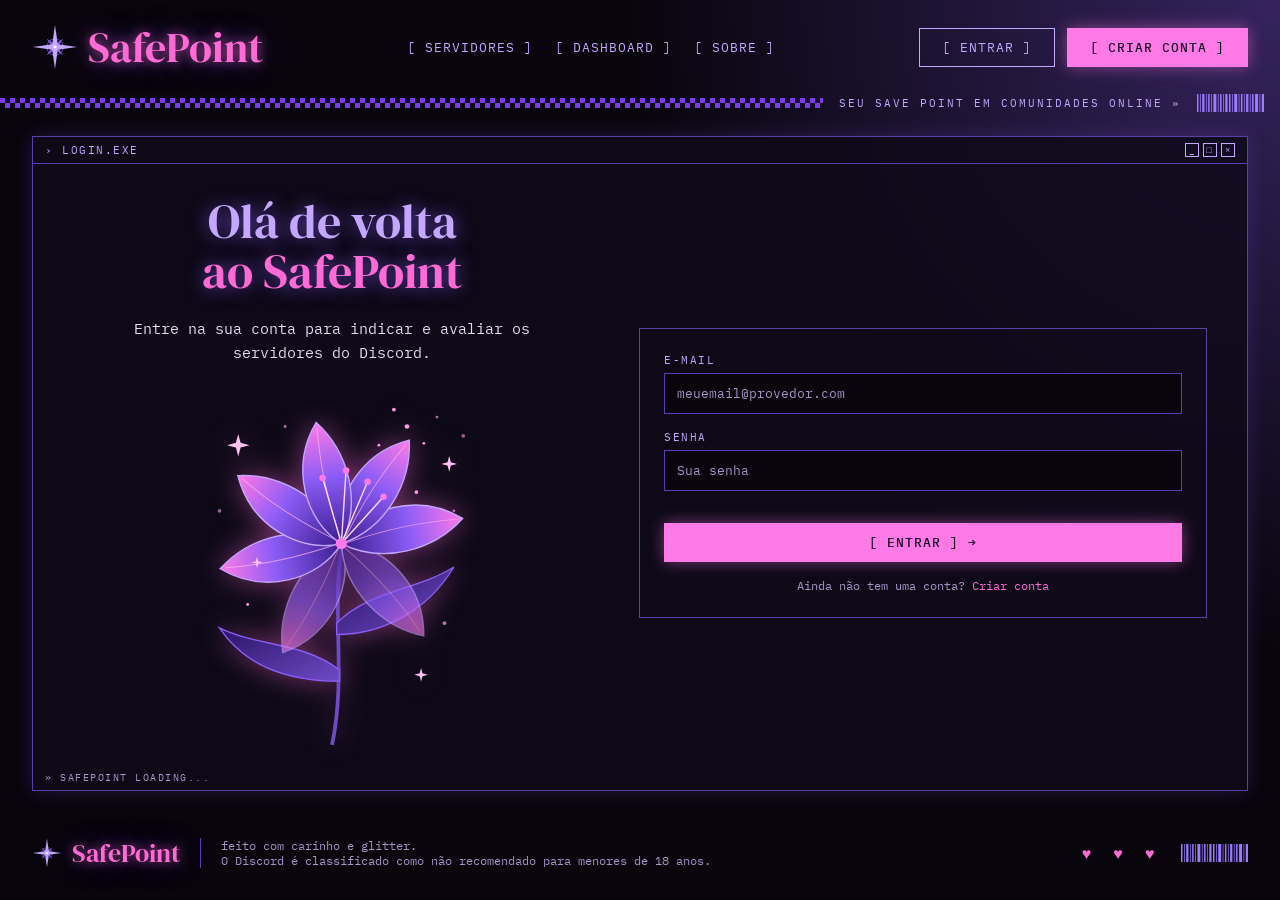
==== public/avaliar-servidor.html @ e0163e92 "feat: feito a tela de avaliacao de servidor e a rota dela" ====
<!DOCTYPE html>
<html lang="pt-br">

<head>
    <meta charset="UTF-8">
    <meta http-equiv="X-UA-Compatible" content="IE=edge">
    <meta name="viewport" content="width=device-width, initial-scale=1.0">

    <title>SafePoint | Avaliar servidor</title>

    <script src="./js/sessao.js"></script>
    <script src="./js/verificar-login.js"></script>
    <script src="./js/avaliar-servidor.js"></script>

    <link rel="stylesheet" href="./css/estilo.css">
    <link rel="stylesheet" href="./css/home.css">
    <link rel="stylesheet" href="./css/cadastro.css">
    <link rel="stylesheet" href="./css/indicar-servidor.css">
    <link rel="stylesheet" href="./css/avaliar-servidor.css">
    <link rel="icon" href="./assets/icon/favicon-safepoint.png" type="image/png">
    <link rel="preconnect" href="https://fonts.gstatic.com">
</head>

<body onload="verificarLogin('avaliar-servidor.html'); atualizarMenu(); iniciarAvaliacao()">
    <!-- MENU -->
    <header>
        <div class="conteudo menu">
            <a href="index.html" class="logo">
                <img src="assets/imgs/home/estrela.svg" alt="">
                SafePoint
            </a>

            <nav class="menu-links">
                <a href="servidores.html">[ Servidores ]</a>
                <a href="dashboard.html">[ Dashboard ]</a>
                <a href="sobre.html">[ Sobre ]</a>
            </nav>

            <div id="div_menu_botoes" class="menu-botoes">
                <a href="login.html" class="botao-contorno">[ Entrar ]</a>
                <a href="cadastro.html" class="botao-destaque">[ Criar conta ]</a>
            </div>
        </div>

        <div class="faixa">
            <div class="faixa-xadrez"></div>
            <p class="faixa-texto">Seu save point em comunidades online »</p>
            <img src="assets/imgs/home/codigo-barras.svg" alt="" class="codigo-barras">
        </div>
    </header>

    <main class="conteudo">
        <!-- AVALIAR SERVIDOR -->
        <section class="janela">
            <div class="janela-barra">
                <span>› avaliar-servidor.exe</span>
                <div class="janela-botoes"><span>_</span><span>□</span><span>×</span></div>
            </div>

            <div class="cadastro">
                <div class="cadastro-apresentacao">
                    <h1 class="inicio-titulo">
                        <span class="titulo-lilas">Avalie o</span><br>
                        <span class="titulo-rosa">servidor</span>
                    </h1>
                    <!-- o nome do servidor foi digitado por uma usuária: entra com textContent -->
                    <p>Você está avaliando <strong id="div_nome_servidor" class="avaliar-nome"></strong></p>

                    <div class="indicar-passos">
                        <p>O que cada nota quer dizer</p>
                        <ol>
                            <li><strong>Segurança:</strong> você se sentiu segura lá?</li>
                            <li><strong>Moderação:</strong> a moderação age quando precisa?</li>
                            <li><strong>Acolhimento:</strong> foi bem recebida ao entrar?</li>
                            <li><strong>Atividade:</strong> o servidor é movimentado?</li>
                            <li><strong>Respeito:</strong> as pessoas se tratam com respeito?</li>
                        </ol>
                    </div>

                    <img src="assets/imgs/home/lirio.svg" alt="" class="lirio">
                </div>

                <div class="cadastro-formulario">
                    <div class="cadastro-linha">
                        <div class="cadastro-campo">
                            <label for="sel_seguranca">Segurança</label>
                            <select id="sel_seguranca">
                                <option value="">Escolha</option>
                                <option value="1">1 ★</option>
                                <option value="2">2 ★★</option>
                                <option value="3">3 ★★★</option>
                                <option value="4">4 ★★★★</option>
                                <option value="5">5 ★★★★★</option>
                            </select>
                        </div>
                        <div class="cadastro-campo">
                            <label for="sel_moderacao">Moderação</label>
                            <select id="sel_moderacao">
                                <option value="">Escolha</option>
                                <option value="1">1 ★</option>
                                <option value="2">2 ★★</option>
                                <option value="3">3 ★★★</option>
                                <option value="4">4 ★★★★</option>
                                <option value="5">5 ★★★★★</option>
                            </select>
                        </div>
                    </div>

                    <div class="cadastro-linha">
                        <div class="cadastro-campo">
                            <label for="sel_acolhimento">Acolhimento</label>
                            <select id="sel_acolhimento">
                                <option value="">Escolha</option>
                                <option value="1">1 ★</option>
                                <option value="2">2 ★★</option>
                                <option value="3">3 ★★★</option>
                                <option value="4">4 ★★★★</option>
                                <option value="5">5 ★★★★★</option>
                            </select>
                        </div>
                        <div class="cadastro-campo">
                            <label for="sel_atividade">Atividade</label>
                            <select id="sel_atividade">
                                <option value="">Escolha</option>
                                <option value="1">1 ★</option>
                                <option value="2">2 ★★</option>
                                <option value="3">3 ★★★</option>
                                <option value="4">4 ★★★★</option>
                                <option value="5">5 ★★★★★</option>
                            </select>
                        </div>
                    </div>

                    <div class="cadastro-linha">
                        <div class="cadastro-campo">
                            <label for="sel_respeito">Respeito</label>
                            <select id="sel_respeito">
                                <option value="">Escolha</option>
                                <option value="1">1 ★</option>
                                <option value="2">2 ★★</option>
                                <option value="3">3 ★★★</option>
                                <option value="4">4 ★★★★</option>
                                <option value="5">5 ★★★★★</option>
                            </select>
                        </div>
                        <div class="cadastro-campo">
                            <label for="sel_toxicidade">Presenciou toxicidade?</label>
                            <select id="sel_toxicidade">
                                <option value="">Escolha</option>
                                <option value="0">Não</option>
                                <option value="1">Sim</option>
                            </select>
                        </div>
                    </div>

                    <div class="cadastro-campo">
                        <label for="ipt_comentario">Comentário (opcional)</label>
                        <textarea id="ipt_comentario" maxlength="500" placeholder="Conte como foi a sua experiência no servidor"></textarea>
                    </div>

                    <p class="cadastro-dica">Dê uma nota de 1 a 5 em cada critério. O comentário pode ter até 500 caracteres. Cada usuária avalia um servidor uma vez só.</p>

                    <div class="alerta_erro">
                        <div class="card_erro" id="cardErro">
                            <span id="mensagem_erro"></span>
                        </div>
                    </div>

                    <button id="btn_avaliar" class="botao-destaque" onclick="avaliar()">[ Enviar avaliação ] →</button>

                    <p class="cadastro-login">Mudou de ideia? <a href="servidores.html">Voltar para os servidores</a></p>
                </div>
            </div>

            <p class="janela-rodape">» safepoint loading...</p>
        </section>
    </main>

    <!-- RODAPÉ -->
    <footer class="conteudo rodape">
        <a href="index.html" class="logo logo-pequeno">
            <img src="assets/imgs/home/estrela.svg" alt="">
            SafePoint
        </a>
        <p>feito com carinho e glitter.<br>O Discord é classificado como não recomendado para menores de 18 anos.</p>
        <span class="coracoes">♥ ♥ ♥</span>
        <img src="assets/imgs/home/codigo-barras.svg" alt="" class="codigo-barras">
    </footer>
</body>

</html>
---- public/css/estilo.css ----
@import url('https://fonts.googleapis.com/css2?family=Barlow:ital,wght@0,100;0,200;0,300;0,400;0,500;0,600;0,700;0,800;0,900;1,100;1,200;1,300;1,400;1,500;1,600;1,700;1,800;1,900&display=swap');

body {
  margin: 0;
  padding: 0;
  font-family: 'Barlow', 'Segoe UI', 'Segoe UI', Tahoma, Geneva, Verdana, sans-serif;
  background-color: black;
}

:root {
  --tamanho-header: 80px;
  --tamanho-banner: calc(100vh - var(--tamanho-header) - var(--tamanho-footer) - 2px);
  --tamanho-login: calc(100vh - var(--tamanho-header) - var(--tamanho-footer) - 2px);
  --tamanho-footer: 65px;
}

.container {
  display: flex;
  width: 80%;
  margin: auto;
}

.header {
  height: var(--tamanho-header);
  border-bottom: 2px solid #32b9cd;
}

.header .container {
  justify-content: space-between;
  align-items: center;
  height: 100%;
}

.header a {
  text-decoration: none;
  color: #e3b062;
}

.agora {
  font-weight: 800;
}

.navbar {
  width: 300px;
  display: flex;
  align-items: center;
  justify-content: space-between;
  list-style: none;
  color: #e3b062;
}

.titulo {
  color: #32b9cd;
  width: fit-content;
  font-weight: 500;
}

.header h1 {
  margin: 0;
}

/* BANNER */

.banner {
  height: var(--tamanho-banner);
  color: white;
  background-image: url('../assets/imgs/bg-jelly-fish-para-home.png');
  background-size: cover;
}

.banner .container {
  justify-content: center;
  align-items: center;
  height: 100%;
}

.banner .container p {
  width: 50%;
  margin: 0;
  padding: 0;
  font-size: 36px;
}

.banner .container span {
  font-weight: 800;
}

/* MISSÃO VISÃO VALORES */

.social {
  background-color: #e5e5e5;
  display: flex;
}

.social .container {
  justify-content: center;
}

.box img {
  width: 170px;
}

.social .container .boxes {
  display: flex;
  justify-content: space-between;
  width: 100%;
  padding: 30px 0;
}

.social p {
  text-align: center;
}

.box {
  display: flex;
  flex-direction: column;
  align-items: center;
}

/* FOOTER */

.footer {
  background-color: #32b9cd;
  height: 150px;
  color: #fff;
  display: flex;
  font-size: 15px;
}

.footer .container {
  justify-content: center;
  text-align: center;
}

.footer .container .version {
  font-size: 12px;
}

/* LOGIN */

.login {
  height: var(--tamanho-login);
  background-image: url('../assets/imgs/bg-jelly-fish-para-home.png');
  background-size: cover;
}

.login .container {
  justify-content: center;
  align-items: center;
  height: 100%;
}

.card {
  width: 50%;
  background-color: #e5e5e5;
  border-radius: 10px;
  display: flex;
  align-items: center;
  justify-content: space-evenly;
  color: palevioletred;
  flex-direction: column;
  height: fit-content;
  padding: 20px 0;
}

.card h2 {
  margin: 0;
  font-size: 30px;
}

.formulario {
  display: flex;
  height: 90%;
  width: 80%;
  justify-content: space-around;
  flex-direction: column;
}

.formulario span {
  font-size: 15px;
  font-weight: 800;
}

.formulario input {
  border: 2px solid #32b9cd;
  text-align: center;
  border-radius: 10px;
  margin: 0;
}

.formulario select {
  border: 2px solid #32b9cd;
  background-color: white;
  color: gray;
  height: 36px;
  text-align: center;
  border-radius: 10px;
  margin: 0;
}

.campo {
  display: flex;
  flex-direction: column;
  justify-content: start;
  padding: 5px 0;
}

.botao {
  cursor: pointer;
  font-family: "Barlow", sans-serif;
  border: 0;
  border-radius: 5px;
  font-weight: 600;
  font-size: 18px;
  color: #fff;
  background-color: #ED145B;
  width: 120px;
  height: 30px;
  align-self: center;
  margin-top: 20px;
}

.loading-div {
  width: 50px;
  display: none;
}

.loading-div img {
  height: 50px;
  width: 50px;
}

#div_erros_login {
  display: none
}

/* FORMULARIO */

.alerta_erro{
  display: flex;
  justify-content: flex-end;
}

.card_erro {
  display: none;
  background-color: #fff;
  color: black;
  width: 230px;
  position: fixed;
  border-radius: 4px;
  border: #ED145B 3px solid;
  padding: 10px;
  margin-right: 10%;
}

.card_erro #mensagem_erro{
  font-weight: 500;
  font-size: 20px;
}

.formulario .tipo_campo {
  font-size: 20px;
  font-weight: 600 !important;
}

.formulario {
  display: flex;
  flex-direction: column;
}

input {
  margin-bottom: 10px;
  border: 2px solid #32b9cd;
  padding: 10px;
  text-align: center;
  border-radius: 10px;
}

.btn {
  font-family: "Barlow", sans-serif;
  border: 0;
  border-radius: 5px;
  font-weight: 600;
  font-size: 18px;
  padding: 10px 15px;
  color: white;
  background-color: #ED145B;
  width: 120px;
  align-self: center;
  margin-top: 5px;
}

.loading-div {
  width: 50px;
  margin: auto;
  display: none;
}

.loading-div img {
  height: 50px;
  width: 50px;
}

/* ALERTA */

#alerta {
  position: absolute;
  right: 0;
  bottom: 0;
}

.mensagem-alarme {
  background-color: white;
  border-radius: 5px;
  width: 300px;
  height: 80px;
  margin: 10px;
  padding: 10px 0;
  display: flex;
  justify-content: space-evenly;
  align-items: center;
}

.mensagem-alarme h3 {
  font-size: 14px;
  margin: 0;
}

.mensagem-alarme .informacao {
  width: 66%;
}

.alarme-sino {
  width: 48px;
  height: 48px;
  animation-name: bell;
  animation-duration: 4s;
  background-image: url('https://cdn-icons-png.flaticon.com/512/1157/1157000.png');
  background-size: cover;
  animation-iteration-count: infinite;
}

@keyframes bell {
  0%   {transform: rotate(25deg)}
  25%  {transform: rotate(-25deg)}
  50%  {transform: rotate(25deg)}
  75%  {transform: rotate(-25deg)}
  100% {transform: rotate(25deg)}
}
---- public/css/home.css ----
@import url('https://fonts.googleapis.com/css2?family=DM+Serif+Display&family=IBM+Plex+Mono:wght@400;500&display=swap');

/* HOME DO SAFEPOINT (o cadastro.html também usa este arquivo para o visual geral) */

:root {
  --cor-fundo: #08050d;
  --cor-borda: #5b3fa8;
  --cor-lilas: #c4a7ff;
  --cor-rosa: #ff6ad5;
  --cor-rosa-botao: #ff7ae6;
  --cor-texto: #e4dcf5;
  --cor-texto-suave: #a596c8;
  --fonte-titulo: 'DM Serif Display', Georgia, serif;
  --fonte-texto: 'IBM Plex Mono', 'Courier New', monospace;
}

* {
  box-sizing: border-box;
}

body {
  font-family: var(--fonte-texto);
  color: var(--cor-texto);
  background-color: var(--cor-fundo);
  /* brilho roxo no canto superior direito */
  background-image: radial-gradient(circle 650px at 100% 0%, rgba(139, 92, 246, 0.35), transparent);
  background-repeat: no-repeat;
}

a {
  text-decoration: none;
  color: inherit;
}

.conteudo {
  max-width: 1400px;
  margin: 0 auto;
  padding: 0 32px;
}

/* BOTÕES */

.botao-destaque,
.botao-contorno {
  display: inline-block;
  padding: 10px 22px;
  font-size: 13px;
  letter-spacing: 1px;
  text-transform: uppercase;
  text-align: center;
  border: 1px solid var(--cor-lilas);
}

.botao-destaque {
  background-color: var(--cor-rosa-botao);
  border-color: var(--cor-rosa-botao);
  color: #1a0b24;
  font-weight: 500;
  box-shadow: 0 0 16px rgba(255, 122, 230, 0.45);
}

.botao-destaque:hover {
  background-color: #ff9bee;
}

.botao-contorno {
  color: var(--cor-lilas);
}

.botao-contorno:hover {
  color: var(--cor-rosa);
  border-color: var(--cor-rosa);
}

/* o Sair não tem href, então o cursor de mãozinha precisa ser colocado */
.botao-sair {
  cursor: pointer;
}

/* MENU */

.menu {
  display: flex;
  align-items: center;
  justify-content: space-between;
  gap: 24px;
  padding-top: 18px;
  padding-bottom: 18px;
}

.logo {
  display: flex;
  align-items: center;
  gap: 10px;
  font-family: var(--fonte-titulo);
  font-size: 42px;
  color: var(--cor-rosa);
  text-shadow: 0 0 12px rgba(255, 106, 213, 0.6), 0 0 28px rgba(139, 92, 246, 0.5);
}

.logo img {
  width: 46px;
}

.menu-links {
  display: flex;
  flex-wrap: wrap;
  justify-content: center;
  gap: 22px;
  white-space: nowrap;
  font-size: 13px;
  letter-spacing: 1px;
  text-transform: uppercase;
  color: var(--cor-lilas);
}

.menu-links a:hover {
  color: var(--cor-rosa);
}

.menu-botoes {
  display: flex;
  gap: 12px;
}

/* FAIXA XADREZ */

.faixa {
  display: flex;
  align-items: center;
  gap: 16px;
  padding-right: 16px;
}

.faixa-xadrez {
  flex: 1;
  height: 10px;
  background-image: url('../assets/imgs/home/xadrez.svg');
  background-size: 20px 10px;
  background-repeat: repeat-x;
}

.faixa-texto {
  margin: 0;
  font-size: 11px;
  letter-spacing: 2px;
  text-transform: uppercase;
  color: var(--cor-lilas);
  white-space: nowrap;
}

.codigo-barras {
  height: 18px;
}

/* JANELAS RETRÔ */

.janela {
  position: relative;
  margin-top: 24px;
  background-color: rgba(15, 10, 25, 0.85);
  border: 1px solid var(--cor-borda);
  box-shadow: 0 0 18px rgba(139, 92, 246, 0.2);
}

.janela-barra {
  display: flex;
  justify-content: space-between;
  align-items: center;
  padding: 6px 12px;
  border-bottom: 1px solid var(--cor-borda);
  font-size: 11px;
  letter-spacing: 1.5px;
  text-transform: uppercase;
  color: var(--cor-lilas);
}

.janela-botoes {
  display: flex;
  gap: 4px;
}

.janela-botoes span {
  width: 14px;
  height: 14px;
  border: 1px solid var(--cor-lilas);
  font-size: 9px;
  line-height: 12px;
  text-align: center;
}

.janela-rodape {
  margin: 0;
  padding: 6px 12px;
  font-size: 10px;
  letter-spacing: 1.5px;
  text-transform: uppercase;
  color: var(--cor-texto-suave);
}

.janela-nota {
  position: absolute;
  top: 36px;
  right: 16px;
  margin: 0;
  font-size: 10px;
  letter-spacing: 1.5px;
  text-transform: uppercase;
  text-align: right;
  color: var(--cor-texto-suave);
}

.lista-lateral {
  list-style: none;
  margin: 0;
  padding: 12px 14px;
  border: 1px solid var(--cor-borda);
  font-size: 11px;
  letter-spacing: 1.5px;
  line-height: 2;
  text-transform: uppercase;
  color: var(--cor-lilas);
}

.lista-sem-borda {
  border: none;
}

.titulo-secao {
  margin: 22px 0;
  font-family: var(--fonte-titulo);
  font-weight: 400;
  font-size: 44px;
  text-align: center;
  color: var(--cor-lilas);
  text-shadow: 0 0 16px rgba(139, 92, 246, 0.8);
}

.estrela-titulo {
  margin: 0 12px;
  font-size: 22px;
  vertical-align: middle;
  color: var(--cor-rosa);
}

/* BANNER PRINCIPAL */

.inicio {
  display: flex;
  align-items: center;
  gap: 24px;
  padding: 32px 24px 16px;
}

.inicio-enfeites {
  display: flex;
  flex-direction: column;
  gap: 20px;
  padding-right: 12px;
  border-right: 1px solid var(--cor-borda);
  font-size: 18px;
  color: var(--cor-rosa);
}

.inicio-texto {
  flex: 1.7;
}

.inicio-titulo {
  margin: 0 0 20px;
  font-family: var(--fonte-titulo);
  font-weight: 400;
  font-size: 48px;
  line-height: 1.05;
  text-shadow: 0 0 18px rgba(139, 92, 246, 0.7);
}

.titulo-lilas {
  color: var(--cor-lilas);
}

.titulo-rosa {
  color: var(--cor-rosa);
}

.inicio-texto p {
  max-width: 440px;
  font-size: 15px;
  line-height: 1.6;
}

.inicio-botoes {
  display: flex;
  flex-wrap: wrap;
  gap: 16px;
  margin-top: 26px;
}

.inicio-arte {
  position: relative;
  flex: 1;
  text-align: center;
}

.lirio {
  position: relative;
  width: 100%;
  max-width: 300px;
  filter: drop-shadow(0 0 14px rgba(255, 106, 213, 0.45));
}

.lua {
  position: absolute;
  top: 0;
  right: 0;
  width: 72px;
  height: 72px;
  border-radius: 50%;
  background-image: radial-gradient(circle at 35% 35%, #8b5cf6, #2a1366);
  box-shadow: 0 0 20px rgba(139, 92, 246, 0.6);
}

.brilho {
  position: absolute;
  color: var(--cor-rosa);
}

.brilho-1 {
  top: 10px;
  left: 0;
  font-size: 26px;
}

.brilho-2 {
  bottom: 30px;
  right: 20px;
  font-size: 18px;
}

/* CARDS DOS NICHOS */

.nichos {
  display: flex;
  gap: 16px;
  margin-top: 24px;
}

.card-nicho {
  flex: 1;
  margin-top: 0;
}

.card-corpo {
  display: flex;
  flex-direction: column;
  align-items: center;
  padding: 22px 16px 24px;
  text-align: center;
}

.card-icone {
  width: 140px;
  height: 110px;
  filter: drop-shadow(0 0 10px rgba(255, 106, 213, 0.35));
}

.card-corpo h2 {
  margin: 12px 0 6px;
  font-family: var(--fonte-titulo);
  font-weight: 400;
  font-size: 34px;
  letter-spacing: 1px;
  text-transform: uppercase;
  color: var(--cor-lilas);
  text-shadow: 0 0 14px rgba(139, 92, 246, 0.8);
}

.card-corpo p {
  margin: 0;
  font-size: 13px;
  line-height: 1.5;
}

.nichos-botao {
  margin-top: 20px;
  text-align: center;
}

/* o botão ocupa a mesma largura da linha dos 3 cards */
.nichos-botao .botao-destaque {
  width: 100%;
}

/* COMO FUNCIONA */

.passos {
  display: flex;
  align-items: center;
  gap: 8px;
  padding: 0 24px 28px;
}

.passo {
  position: relative;
  flex: 1;
  min-height: 170px;
  padding: 18px 12px;
  border: 1px solid var(--cor-borda);
  text-align: center;
}

.passo-numero {
  position: absolute;
  top: 6px;
  left: 10px;
  font-family: var(--fonte-titulo);
  font-size: 26px;
  color: var(--cor-rosa);
}

.passo-icone {
  width: 34px;
  height: 34px;
  margin-top: 6px;
}

.passo h3 {
  margin: 8px 0;
  font-family: var(--fonte-titulo);
  font-weight: 400;
  font-size: 19px;
  color: #ffffff;
}

.passo p {
  margin: 0;
  font-size: 12px;
  line-height: 1.6;
  color: var(--cor-texto-suave);
}

.passo-seta {
  font-size: 20px;
  color: var(--cor-lilas);
}

/* A COMUNIDADE EM NÚMEROS */

.numeros {
  display: flex;
  padding: 0 24px;
}

.numero {
  flex: 1;
  text-align: center;
}

.numero-centro {
  border-left: 1px solid var(--cor-borda);
  border-right: 1px solid var(--cor-borda);
}

.numero-valor {
  font-family: var(--fonte-titulo);
  font-size: 68px;
  line-height: 1;
  color: var(--cor-rosa);
  text-shadow: 0 0 18px rgba(255, 106, 213, 0.7);
}

.numero-legenda {
  font-size: 17px;
  letter-spacing: 1px;
}

.numeros-botao {
  padding: 26px 0 30px;
  text-align: center;
}

/* CHAMADA FINAL */

.chamada {
  display: flex;
  align-items: center;
  justify-content: space-between;
  gap: 16px;
  padding: 10px 24px 24px;
}

.texto-pequeno {
  margin: 0;
  font-size: 10px;
  letter-spacing: 1.5px;
  line-height: 1.7;
  text-transform: uppercase;
  color: var(--cor-texto-suave);
}

.chamada-flor {
  width: 90px;
  opacity: 0.7;
  filter: drop-shadow(0 0 10px rgba(255, 106, 213, 0.4));
}

.flor-invertida {
  transform: scaleX(-1);
}

.chamada-centro {
  flex: 1;
  text-align: center;
}

.chamada-centro .titulo-secao {
  font-size: 32px;
}

/* RODAPÉ */

.rodape {
  display: flex;
  align-items: center;
  gap: 20px;
  margin-top: 24px;
  padding-top: 20px;
  padding-bottom: 28px;
}

.logo-pequeno {
  font-size: 26px;
}

.logo-pequeno img {
  width: 30px;
}

.rodape p {
  flex: 1;
  margin: 0;
  padding-left: 20px;
  border-left: 1px solid var(--cor-borda);
  font-size: 12px;
  color: var(--cor-texto-suave);
}

.coracoes {
  letter-spacing: 6px;
  color: var(--cor-rosa);
}
---- public/css/cadastro.css ----
/* TELA DE CADASTRO */

.cadastro {
  display: flex;
  align-items: center;
  gap: 48px;
  padding: 32px 40px 16px;
}

.cadastro-apresentacao {
  flex: 1;
  text-align: center;
}

.cadastro-apresentacao p {
  max-width: 440px;
  margin: 0 auto 24px;
  font-size: 15px;
  line-height: 1.6;
}

.cadastro-formulario {
  flex: 1;
  display: flex;
  flex-direction: column;
  gap: 16px;
  padding: 24px;
  border: 1px solid var(--cor-borda);
}

.cadastro-linha {
  display: flex;
  gap: 16px;
}

.cadastro-linha .cadastro-campo {
  flex: 1;
}

/* explicação das regras da senha, logo abaixo dos campos de senha */
.cadastro-dica {
  margin: -8px 0 0;
  font-size: 11px;
  line-height: 1.5;
  color: var(--cor-texto-suave);
}

.cadastro-campo label,
.cadastro-titulo-campo {
  display: block;
  margin-bottom: 6px;
  font-size: 11px;
  letter-spacing: 1.5px;
  text-transform: uppercase;
  color: var(--cor-lilas);
}

.cadastro-campo input,
.cadastro-campo select {
  width: 100%;
  margin: 0;
  padding: 11px 12px;
  border: 1px solid var(--cor-borda);
  border-radius: 0;
  background-color: var(--cor-fundo);
  color: var(--cor-texto);
  font-family: var(--fonte-texto);
  font-size: 13px;
  text-align: left;
}

.cadastro-campo input::placeholder {
  color: var(--cor-texto-suave);
}

.cadastro-campo input:focus,
.cadastro-campo select:focus {
  outline: none;
  border-color: var(--cor-rosa);
}

.cadastro-opcoes {
  display: flex;
  gap: 12px;
}

.cadastro-campo .cadastro-opcao {
  flex: 1;
  display: flex;
  align-items: center;
  gap: 8px;
  margin: 0;
  padding: 10px 12px;
  border: 1px solid var(--cor-borda);
  background-color: var(--cor-fundo);
  cursor: pointer;
  font-size: 12px;
  letter-spacing: 0;
  text-transform: none;
  color: var(--cor-texto);
}

.cadastro-campo .cadastro-opcao:hover {
  border-color: var(--cor-rosa);
}

.cadastro-campo .cadastro-opcao input {
  width: 16px;
  height: 16px;
  padding: 0;
  accent-color: var(--cor-rosa);
  cursor: pointer;
}

/* mensagens da base (cardErro): ficam dentro do formulário, no lugar de flutuar sobre a tela */
.card_erro {
  position: static;
  width: 100%;
  margin-right: 0;
  padding: 0;
  background-color: transparent;
  color: var(--cor-rosa);
  border: 0;
}

.card_erro #mensagem_erro {
  font-size: 13px;
  font-weight: 400;
}

#btn_cadastrar {
  width: 100%;
  cursor: pointer;
  font-family: var(--fonte-texto);
}

.cadastro-login {
  margin: 0;
  font-size: 12px;
  text-align: center;
  color: var(--cor-texto-suave);
}

.cadastro-login a {
  color: var(--cor-rosa);
}
---- public/css/indicar-servidor.css ----
/* TELA DE INDICAR SERVIDOR (o visual geral vem do home.css e o formulário do cadastro.css) */

#btn_indicar {
  width: 100%;
  cursor: pointer;
  font-family: var(--fonte-texto);
}

/* campo da descrição, no mesmo estilo dos inputs do cadastro */
.cadastro-campo textarea {
  width: 100%;
  height: 110px;
  padding: 11px 12px;
  border: 1px solid var(--cor-borda);
  background-color: var(--cor-fundo);
  color: var(--cor-texto);
  font-family: var(--fonte-texto);
  font-size: 13px;
  line-height: 1.5;
  resize: none;
}

.cadastro-campo textarea::placeholder {
  color: var(--cor-texto-suave);
}

.cadastro-campo textarea:focus {
  outline: none;
  border-color: var(--cor-rosa);
}

/* passos da moderação, no lado esquerdo */
.indicar-passos {
  max-width: 420px;
  margin: 0 auto 20px;
  padding: 14px 16px;
  border: 1px solid var(--cor-borda);
  text-align: left;
}

.indicar-passos p {
  margin: 0 0 8px;
  font-size: 11px;
  letter-spacing: 1.5px;
  text-transform: uppercase;
  color: var(--cor-lilas);
}

.indicar-passos ol {
  margin: 0;
  padding-left: 18px;
  font-size: 12px;
  line-height: 1.8;
  color: var(--cor-texto-suave);
}

.indicar-passos strong {
  color: var(--cor-rosa);
  font-weight: 400;
}
---- public/css/avaliar-servidor.css ----
/* TELA DE AVALIAR SERVIDOR (o formulário vem do cadastro.css e o quadro e o comentário do indicar-servidor.css) */

#btn_avaliar {
  width: 100%;
  cursor: pointer;
  font-family: var(--fonte-texto);
}

/* nome do servidor que está sendo avaliado */
.avaliar-nome {
  color: var(--cor-rosa);
  font-weight: 400;
}
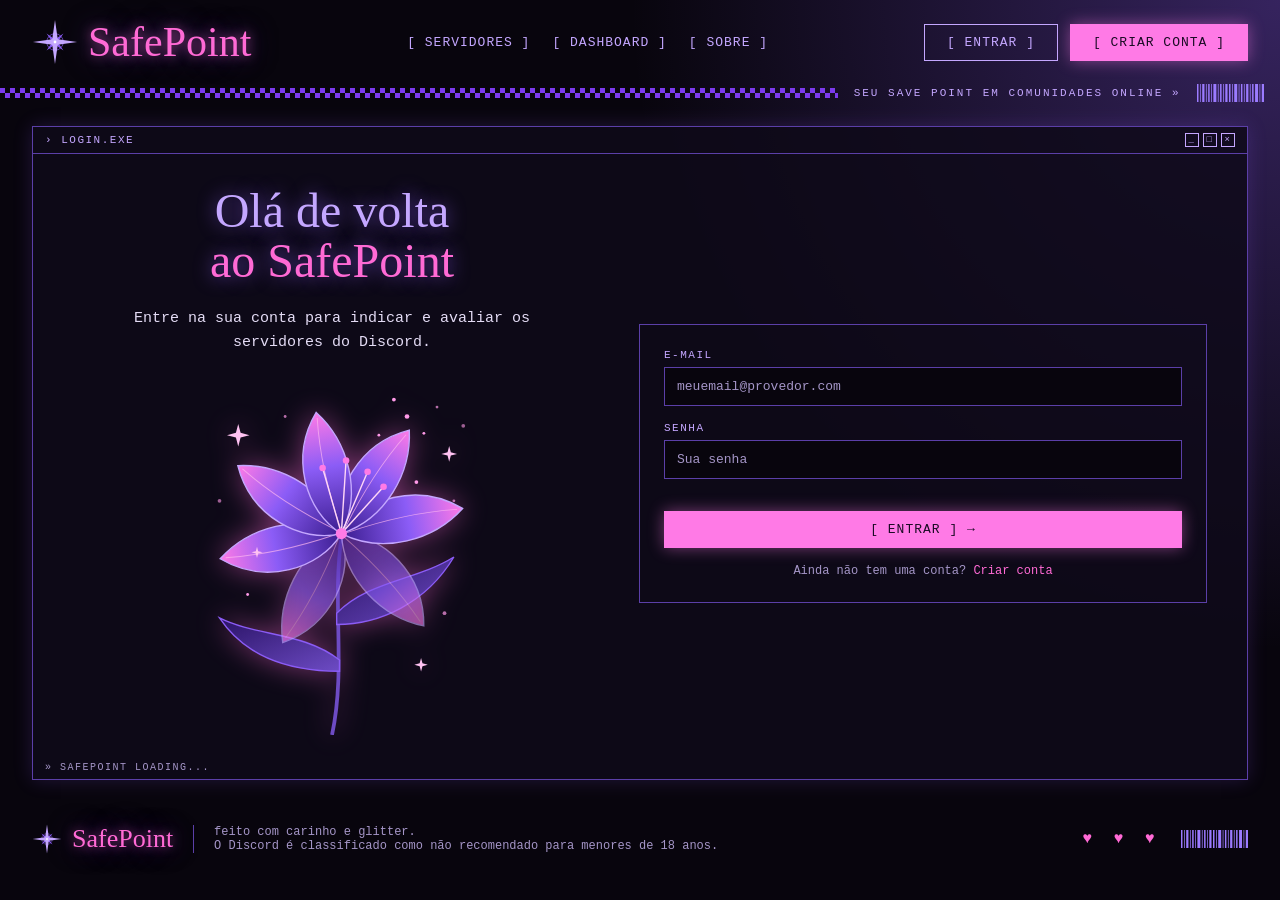
==== commit 91ac2f4b: "feat: removi a avalicao de respeito do projeto" ====
--- a/public/avaliar-servidor.html
+++ b/public/avaliar-servidor.html
@@ -73,7 +73,6 @@
                             <li><strong>Moderação:</strong> a moderação age quando precisa?</li>
                             <li><strong>Acolhimento:</strong> foi bem recebida ao entrar?</li>
                             <li><strong>Atividade:</strong> o servidor é movimentado?</li>
-                            <li><strong>Respeito:</strong> as pessoas se tratam com respeito?</li>
                         </ol>
                     </div>
 
@@ -133,17 +132,6 @@
 
                     <div class="cadastro-linha">
                         <div class="cadastro-campo">
-                            <label for="sel_respeito">Respeito</label>
-                            <select id="sel_respeito">
-                                <option value="">Escolha</option>
-                                <option value="1">1 ★</option>
-                                <option value="2">2 ★★</option>
-                                <option value="3">3 ★★★</option>
-                                <option value="4">4 ★★★★</option>
-                                <option value="5">5 ★★★★★</option>
-                            </select>
-                        </div>
-                        <div class="cadastro-campo">
                             <label for="sel_toxicidade">Presenciou toxicidade?</label>
                             <select id="sel_toxicidade">
                                 <option value="">Escolha</option>
--- a/public/css/estilo.css
+++ b/public/css/estilo.css
@@ -7,221 +7,11 @@
   background-color: black;
 }
 
-:root {
-  --tamanho-header: 80px;
-  --tamanho-banner: calc(100vh - var(--tamanho-header) - var(--tamanho-footer) - 2px);
-  --tamanho-login: calc(100vh - var(--tamanho-header) - var(--tamanho-footer) - 2px);
-  --tamanho-footer: 65px;
-}
-
-.container {
-  display: flex;
-  width: 80%;
-  margin: auto;
-}
-
-.header {
-  height: var(--tamanho-header);
-  border-bottom: 2px solid #32b9cd;
-}
-
-.header .container {
-  justify-content: space-between;
-  align-items: center;
-  height: 100%;
-}
-
-.header a {
-  text-decoration: none;
-  color: #e3b062;
-}
-
-.agora {
-  font-weight: 800;
-}
-
-.navbar {
-  width: 300px;
-  display: flex;
-  align-items: center;
-  justify-content: space-between;
-  list-style: none;
-  color: #e3b062;
-}
-
-.titulo {
-  color: #32b9cd;
-  width: fit-content;
-  font-weight: 500;
-}
-
-.header h1 {
-  margin: 0;
-}
-
-/* BANNER */
-
-.banner {
-  height: var(--tamanho-banner);
-  color: white;
-  background-image: url('../assets/imgs/bg-jelly-fish-para-home.png');
-  background-size: cover;
-}
-
-.banner .container {
-  justify-content: center;
-  align-items: center;
-  height: 100%;
-}
-
-.banner .container p {
-  width: 50%;
-  margin: 0;
-  padding: 0;
-  font-size: 36px;
-}
-
-.banner .container span {
-  font-weight: 800;
-}
-
-/* MISSÃO VISÃO VALORES */
-
-.social {
-  background-color: #e5e5e5;
-  display: flex;
-}
-
-.social .container {
-  justify-content: center;
-}
-
-.box img {
-  width: 170px;
-}
-
-.social .container .boxes {
-  display: flex;
-  justify-content: space-between;
-  width: 100%;
-  padding: 30px 0;
-}
-
-.social p {
-  text-align: center;
-}
-
-.box {
-  display: flex;
-  flex-direction: column;
-  align-items: center;
-}
-
-/* FOOTER */
-
-.footer {
-  background-color: #32b9cd;
-  height: 150px;
-  color: #fff;
-  display: flex;
-  font-size: 15px;
-}
-
-.footer .container {
-  justify-content: center;
-  text-align: center;
-}
-
-.footer .container .version {
-  font-size: 12px;
-}
-
-/* LOGIN */
-
-.login {
-  height: var(--tamanho-login);
-  background-image: url('../assets/imgs/bg-jelly-fish-para-home.png');
-  background-size: cover;
-}
-
-.login .container {
-  justify-content: center;
-  align-items: center;
-  height: 100%;
-}
-
-.card {
-  width: 50%;
-  background-color: #e5e5e5;
-  border-radius: 10px;
-  display: flex;
-  align-items: center;
-  justify-content: space-evenly;
-  color: palevioletred;
-  flex-direction: column;
-  height: fit-content;
-  padding: 20px 0;
-}
-
-.card h2 {
-  margin: 0;
-  font-size: 30px;
-}
-
-.formulario {
-  display: flex;
-  height: 90%;
-  width: 80%;
-  justify-content: space-around;
-  flex-direction: column;
-}
-
-.formulario span {
-  font-size: 15px;
-  font-weight: 800;
-}
-
-.formulario input {
-  border: 2px solid #32b9cd;
-  text-align: center;
-  border-radius: 10px;
-  margin: 0;
-}
-
-.formulario select {
-  border: 2px solid #32b9cd;
-  background-color: white;
-  color: gray;
-  height: 36px;
-  text-align: center;
-  border-radius: 10px;
-  margin: 0;
-}
-
-.campo {
-  display: flex;
-  flex-direction: column;
-  justify-content: start;
-  padding: 5px 0;
-}
-
-.botao {
-  cursor: pointer;
-  font-family: "Barlow", sans-serif;
-  border: 0;
-  border-radius: 5px;
-  font-weight: 600;
-  font-size: 18px;
-  color: #fff;
-  background-color: #ED145B;
-  width: 120px;
-  height: 30px;
-  align-self: center;
-  margin-top: 20px;
-}
+/* LOADING (login, cadastro e indicar) */
 
 .loading-div {
   width: 50px;
+  margin: auto;
   display: none;
 }
 
@@ -258,16 +48,6 @@
   font-size: 20px;
 }
 
-.formulario .tipo_campo {
-  font-size: 20px;
-  font-weight: 600 !important;
-}
-
-.formulario {
-  display: flex;
-  flex-direction: column;
-}
-
 input {
   margin-bottom: 10px;
   border: 2px solid #32b9cd;
@@ -275,75 +55,3 @@
   text-align: center;
   border-radius: 10px;
 }
-
-.btn {
-  font-family: "Barlow", sans-serif;
-  border: 0;
-  border-radius: 5px;
-  font-weight: 600;
-  font-size: 18px;
-  padding: 10px 15px;
-  color: white;
-  background-color: #ED145B;
-  width: 120px;
-  align-self: center;
-  margin-top: 5px;
-}
-
-.loading-div {
-  width: 50px;
-  margin: auto;
-  display: none;
-}
-
-.loading-div img {
-  height: 50px;
-  width: 50px;
-}
-
-/* ALERTA */
-
-#alerta {
-  position: absolute;
-  right: 0;
-  bottom: 0;
-}
-
-.mensagem-alarme {
-  background-color: white;
-  border-radius: 5px;
-  width: 300px;
-  height: 80px;
-  margin: 10px;
-  padding: 10px 0;
-  display: flex;
-  justify-content: space-evenly;
-  align-items: center;
-}
-
-.mensagem-alarme h3 {
-  font-size: 14px;
-  margin: 0;
-}
-
-.mensagem-alarme .informacao {
-  width: 66%;
-}
-
-.alarme-sino {
-  width: 48px;
-  height: 48px;
-  animation-name: bell;
-  animation-duration: 4s;
-  background-image: url('https://cdn-icons-png.flaticon.com/512/1157/1157000.png');
-  background-size: cover;
-  animation-iteration-count: infinite;
-}
-
-@keyframes bell {
-  0%   {transform: rotate(25deg)}
-  25%  {transform: rotate(-25deg)}
-  50%  {transform: rotate(25deg)}
-  75%  {transform: rotate(-25deg)}
-  100% {transform: rotate(25deg)}
-}
--- a/public/css/home.css
+++ b/public/css/home.css
@@ -474,6 +474,14 @@
   letter-spacing: 1px;
 }
 
+/* aviso quando a API não responde */
+.numeros-mensagem {
+  padding: 0 24px;
+  font-size: 13px;
+  text-align: center;
+  color: var(--cor-rosa);
+}
+
 .numeros-botao {
   padding: 26px 0 30px;
   text-align: center;
